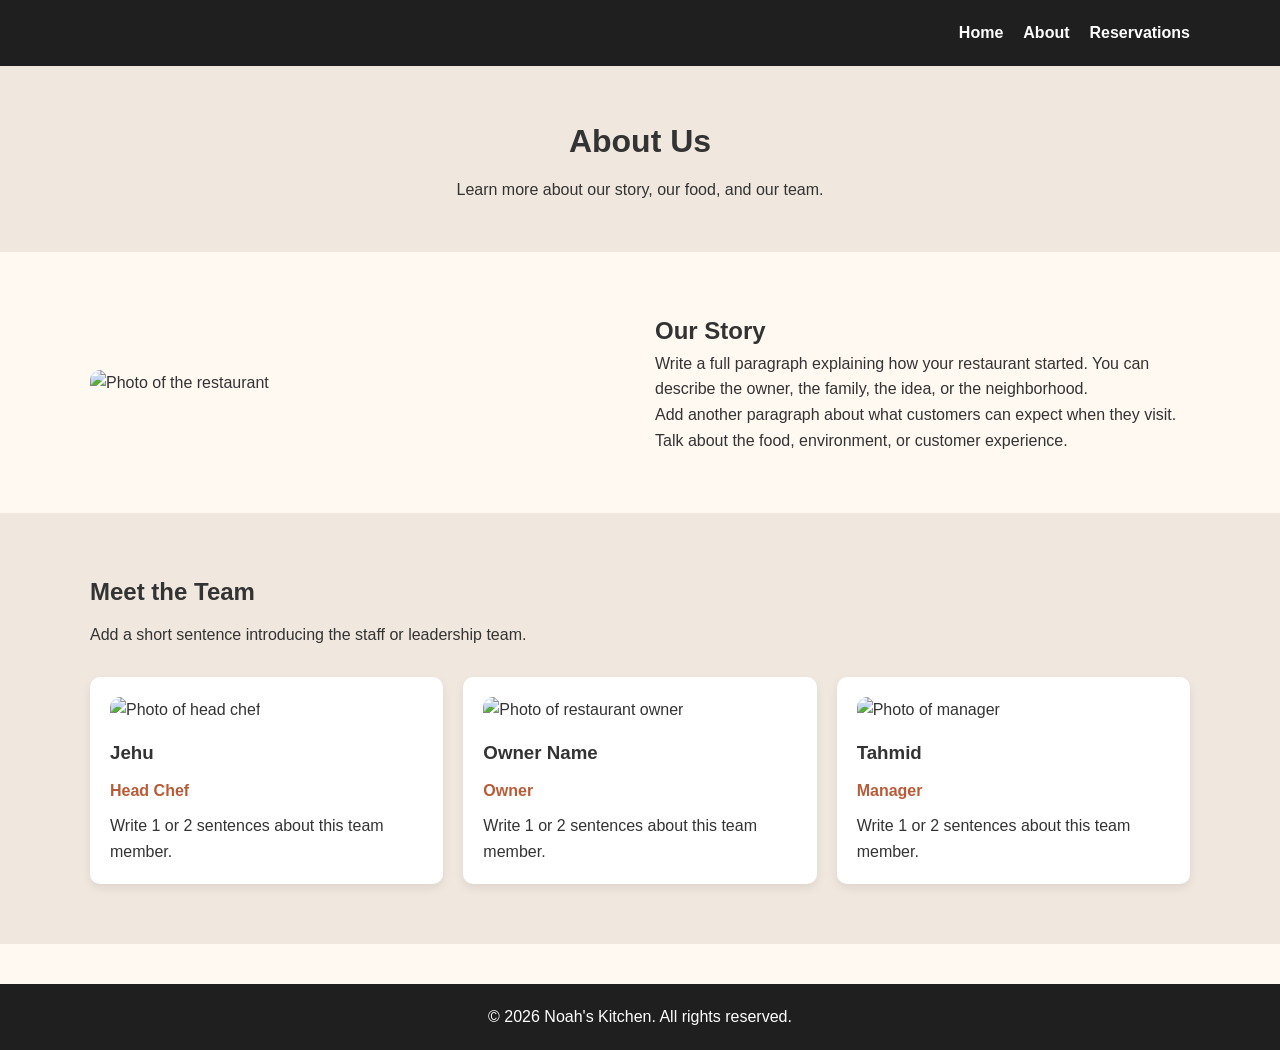
==== about.html @ 6036bc7d "Add files via upload" ====
<!DOCTYPE html>
<html lang="en">
<head>
  <meta charset="UTF-8">
  <meta name="viewport" content="width=device-width, initial-scale=1.0">
  <title> NOAH's Kitchen | About</title>
  <link rel="stylesheet" href="style.css">
</head>
<body>

  <!--
    WHEN THIS PAGE IS WORKING:
    Students should see the same navigation at the top,
    then a page heading, then a section with a restaurant photo and story,
    then a section introducing team members.
  -->

  <header class="site-header">
    <nav class="navbar">
      <h1 class="logo">   </h1>
      <ul class="nav-links">
        <li><a href="index.html">Home</a></li>
        <li><a href="about.html">About</a></li>
        <li><a href="reservations.html">Reservations</a></li>
      </ul>
    </nav>
  </header>

  <main>

    <!--
      PAGE BANNER
      WHEN THIS SECTION IS WORKING:
      This should look like a simple heading area at the top of the page.
    -->
    <section class="page-banner">
      <div class="container">
        <h2>About Us</h2>
        <p>Learn more about our story, our food, and our team.</p>
      </div>
    </section>

    <!--
      STORY SECTION
      WHEN THIS SECTION IS WORKING:
      There should be an image on one side and text on the other side.
      On smaller screens, the image and text may stack vertically.

      CHANGE NEEDED:
      - Add your own restaurant image
      - Replace the story text
      W3Schools search:
      - HTML images
      - HTML alt attribute
    -->
    <section class="content-section">
      <div class="container two-column">
        <div>
          <img src="images/restaurant.jpg" alt="Photo of the restaurant" class="about-image">
        </div>

        <div>
          <h2>Our Story</h2>
          <p>
            Write a full paragraph explaining how your restaurant started.
            You can describe the owner, the family, the idea, or the neighborhood.
          </p>
          <p>
            Add another paragraph about what customers can expect when they visit.
            Talk about the food, environment, or customer experience.
          </p>
        </div>
      </div>
    </section>

    <!--
      TEAM SECTION
      WHEN THIS SECTION IS WORKING:
      There should be 2 or 3 boxes showing team members.
      Each box should have an image, a name, a role, and a short description.

      CHANGE NEEDED:
      - Replace names
      - Replace roles
      - Replace text
      - Add your own team images
      W3Schools search:
      - CSS border radius
      - CSS object fit
    -->
    <section class="content-section alt-section">
      <div class="container">
        <h2>Meet the Team</h2>
        <p class="section-intro">
          Add a short sentence introducing the staff or leadership team.
        </p>

        <div class="card-row">
          <div class="team-card">
            <img src="images/team1.jpg" alt="Photo of head chef" class="team-image">
            <h3>Jehu</h3>
            <p class="role">Head Chef</p>
            <p>Write 1 or 2 sentences about this team member.</p>
          </div>

          <div class="team-card">
            <img src="images/team2.jpg" alt="Photo of restaurant owner" class="team-image">
            <h3>Owner Name</h3>
            <p class="role">Owner</p>
            <p>Write 1 or 2 sentences about this team member.</p>
          </div>

          <div class="team-card">
            <img src="images/team3.jpg" alt="Photo of manager" class="team-image">
            <h3>Tahmid</h3>
            <p class="role">Manager</p>
            <p>Write 1 or 2 sentences about this team member.</p>
          </div>
        </div>
      </div>
    </section>

  </main>

  <footer class="site-footer">
    <p>&copy; 2026 Noah's Kitchen. All rights reserved.</p>
  </footer>

</body>
</html>
---- style.css ----
/* =====================================================
   BASIC RESET
   WHEN THIS IS WORKING:
   All pages should have cleaner spacing and sizing.

   W3Schools search:
   - CSS box-sizing
   - CSS margin
   - CSS padding
===================================================== */
* {
  margin: 0;
  padding: 0;
  box-sizing: border-box;
}

/* =====================================================
   CHANGE NEEDED:
   Students should change these colors to match their brand.

   WHEN THIS IS WORKING:
   The whole site should have a consistent restaurant theme.

   W3Schools search:
   - CSS colors
   - CSS hex colors
===================================================== */
:root {
  --dark: #1f1f1f;
  --light: #fff9f2;
  --accent: #b85c38;
  --accent-hover: #94492d;
  --text: #333333;
  --white: #ffffff;
  --soft: #f0e7de;
}

/* =====================================================
   BODY STYLES
   WHEN THIS IS WORKING:
   Text should be easy to read and the page should have
   a soft background color.
===================================================== */
body { 
  
  font-family: Arial, Helvetica, sans-serif;
  background-color: var(--light);
  color: var(--text);
  line-height: 1.6;
}

/* =====================================================
   CONTAINER
   WHEN THIS IS WORKING:
   Content should not stretch too wide across the screen.
===================================================== */
.container {
  width: 90%;
  max-width: 1100px;
  margin: 0 auto;
}

/* =====================================================
   HEADER + NAVIGATION
   WHEN THIS IS WORKING:
   A dark navigation bar should appear at the top.
   The logo should be on one side and the links on the other.

   W3Schools search:
   - CSS flexbox
   - CSS justify-content
   - CSS align-items
===================================================== */
.site-header {
  background-color: var(--dark);
  color: var(--white);
}

.navbar {
  width: 90%;
  max-width: 1100px;
  margin: 0 auto;
  padding: 20px 0;

  display: flex;
  justify-content: space-between;
  align-items: center;
  gap: 20px;
}

.logo {
  font-size: 1.5rem;
}

.nav-links {
  list-style: none;
  display: flex;
  gap: 20px;
}

.nav-links a {
  color: var(--white);
  text-decoration: none;
  font-weight: bold;
}

/* CHANGE NEEDED:
   Students can change hover color if they want.
   WHEN THIS IS WORKING:
   Link color should change when the mouse moves over it.

   W3Schools search:
   - CSS hover
*/
.nav-links a:hover {
  color: var(--accent);
}

/* =====================================================
   HERO SECTION
   CHANGE NEEDED:
   Replace the hero image file path below with the correct image name.
   Make sure the image is saved inside the images folder.

   WHEN THIS IS WORKING:
   The home page should show a large background image with text
   centered on top of it.

   W3Schools search:
   - CSS background image
   - CSS background size
   - CSS background position
===================================================== */
.hero {
  min-height: 80vh;
  background-image:
    linear-gradient(rgba(0, 0, 0, 0.45), rgba(0, 0, 0, 0.45)),
    ;
  display: flex;
  justify-content: center;
  align-items: center;
  text-align: center;
  padding: 40px;
  background-image:url("jehushomecookedpasta.jpg");
  background-size:cover;
  background-position:center;
  background-repeat:no-repeat;
}

.hero-text {
  max-width: 700px;
  color: var(--white);
}

.tagline {
  font-size: 1rem;
  letter-spacing: 2px;
  text-transform: uppercase;
  margin-bottom: 15px;
}

.hero-text h2 {
  font-size: 3rem;
  margin-bottom: 15px;
}

.hero-text p {
  margin-bottom: 20px;
}

/* =====================================================
   BUTTON
   WHEN THIS IS WORKING:
   Buttons should have color, padding, and rounded corners.
===================================================== */
.btn {
  display: inline-block;
  background-color: var(--accent);
  color: var(--white);
  text-decoration: none;
  padding: 12px 22px;
  border-radius: 6px;
  font-weight: bold;
}

.btn:hover {
  background-color: var(--accent-hover);
}

/* =====================================================
   PAGE BANNER
   WHEN THIS IS WORKING:
   About and Reservations pages should have a simple heading section.
===================================================== */
.page-banner {
  background-color: var(--soft);
  text-align: center;
  padding: 50px 20px;
}

.page-banner h2 {
  font-size: 2rem;
  margin-bottom: 10px;
}

/* =====================================================
   CONTENT SECTIONS
   WHEN THIS IS WORKING:
   Each page section should have enough spacing above and below it.
===================================================== */
.content-section {
  padding: 60px 0;
}

.alt-section {
  background-color: var(--soft);
}

.section-intro {
  margin-top: 10px;
  margin-bottom: 30px;
}

/* =====================================================
   FLEX LAYOUTS
   WHEN THIS IS WORKING:
   Items should line up next to each other on larger screens.

   W3Schools search:
   - CSS flexbox
   - CSS gap
===================================================== */
.card-row {
  display: flex;
  gap: 20px;
  flex-wrap: wrap;
}

.two-column {
  display: flex;
  gap: 30px;
  flex-wrap: wrap;
  align-items: center;
}

.two-column > div {
  flex: 1 1 300px;
}

/* =====================================================
   INFO CARDS
   WHEN THIS IS WORKING:
   The three boxes on the home page should have a white background,
   padding, and a slight shadow.

   W3Schools search:
   - CSS box shadow
   - CSS border radius
===================================================== */
.info-card,
.team-card {
  background-color: var(--white);
  padding: 20px;
  border-radius: 10px;
  flex: 1 1 250px;
  box-shadow: 0 4px 10px rgba(0, 0, 0, 0.08);
}

.info-card h3,
.team-card h3 {
  margin-bottom: 10px;
}

.role {
  color: var(--accent);
  font-weight: bold;
  margin-bottom: 10px;
}

/* =====================================================
   ABOUT PAGE IMAGES
   CHANGE NEEDED:
   Make sure image file names match the files in the images folder.

   WHEN THIS IS WORKING:
   Images should fit nicely and not look stretched.
===================================================== */
.about-image {
  width: 100%;
  display: block;
  border-radius: 10px;
}

.team-image {
  width: 100%;
  height: 250px;
  object-fit: cover;
  border-radius: 10px;
  margin-bottom: 15px;
}

/* =====================================================
   FORM STYLES
   WHEN THIS IS WORKING:
   The reservation form should be centered and easy to read.

   W3Schools search:
   - CSS forms
   - CSS input
===================================================== */
.form-container {
  max-width: 800px;
}

.reservation-form {
  background-color: var(--white);
  padding: 30px;
  border-radius: 10px;
  box-shadow: 0 4px 10px rgba(0, 0, 0, 0.08);
}

.form-group {
  margin-bottom: 20px;
}

.form-row {
  display: flex;
  gap: 20px;
  flex-wrap: wrap;
}

.form-row .form-group {
  flex: 1 1 250px;
}

label {
  display: block;
  margin-bottom: 8px;
  font-weight: bold;
}

input,
select,
textarea {
  width: 100%;
  padding: 12px;
  border: 1px solid #cccccc;
  border-radius: 6px;
  font-size: 1rem;
}

/* CHANGE NEEDED:
   Students can research how :focus works.
   WHEN THIS IS WORKING:
   Inputs should show a colored outline when clicked.

   W3Schools search:
   - CSS focus
*/
input:focus,
select:focus,
textarea:focus {
  outline: 2px solid var(--accent);
  border-color: var(--accent);
}

/* =====================================================
   FOOTER
   WHEN THIS IS WORKING:
   A dark footer should appear at the bottom of each page.
===================================================== */
.site-footer {
  background-color: var(--dark);
  color: var(--white);
  text-align: center;
  padding: 20px;
  margin-top: 40px;
}

/* =====================================================
   RESPONSIVE DESIGN
   WHEN THIS IS WORKING:
   On smaller screens, the nav links and columns should stack.

   W3Schools search:
   - CSS media queries
===================================================== */
@media (max-width: 768px) {
  .navbar {
    flex-direction: column;
  }

  .nav-links {
    flex-direction: column;
    align-items: center;
  }

  .hero-text h2 {
    font-size: 2.2rem;
  }

  .two-column {
    flex-direction: column;
  }
}

/* =====================================================
   OPTIONAL COOL SNIPPETS
   These are NOT required.
   Students can plug them in if they finish early.
===================================================== */

/* OPTIONAL 1: Make cards lift slightly on hover
   W3Schools search:
   - CSS transform
   - CSS transition

.info-card,
.team-card {
  transition: transform 0.3s ease;
}

.info-card:hover,
.team-card:hover {
  transform: translateY(-8px);
}
*/

/* OPTIONAL 2: Make button grow slightly on hover

.btn {
  transition: transform 0.3s ease, background-color 0.3s ease;
}

.btn:hover {
  transform: scale(1.05);
}
*/

/* OPTIONAL 3: Add underline animation to nav links

.nav-links a {
  position: relative;
}

.nav-links a::after {
  content: "";
  position: absolute;
  left: 0;
  bottom: -4px;
  width: 0;
  height: 2px;
  background-color: var(--accent);
  transition: width 0.3s ease;
}

.nav-links a:hover::after {
  width: 100%;
}
*/
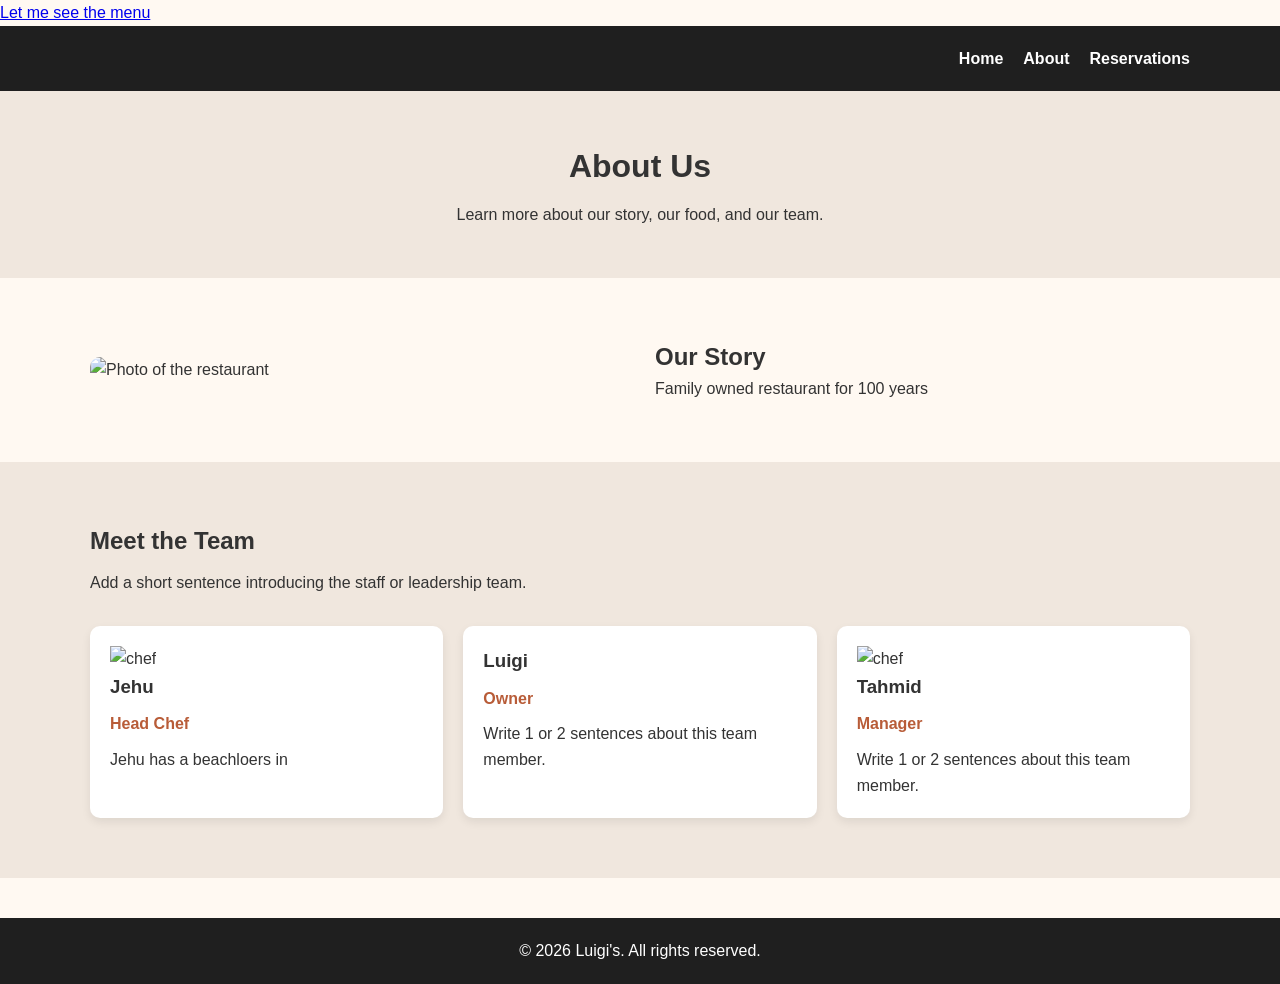
==== commit 6d539586: "resturant2" ====
--- a/about.html
+++ b/about.html
@@ -3,7 +3,8 @@
 <head>
   <meta charset="UTF-8">
   <meta name="viewport" content="width=device-width, initial-scale=1.0">
-  <title> NOAH's Kitchen | About</title>
+  <title> Luigi's| About</title>
+  <p><a href="#menu" class="w3-button w3-xxlarge w3-black">Let me see the menu</a></p>
   <link rel="stylesheet" href="style.css">
 </head>
 <body>
@@ -62,12 +63,10 @@
         <div>
           <h2>Our Story</h2>
           <p>
-            Write a full paragraph explaining how your restaurant started.
-            You can describe the owner, the family, the idea, or the neighborhood.
+            
           </p>
           <p>
-            Add another paragraph about what customers can expect when they visit.
-            Talk about the food, environment, or customer experience.
+            Family owned restaurant for 100 years 
           </p>
         </div>
       </div>
@@ -97,21 +96,21 @@
 
         <div class="card-row">
           <div class="team-card">
-            <img src="images/team1.jpg" alt="Photo of head chef" class="team-image">
+            <img src="https://copilot.microsoft.com/th/id/BCO.2acc8693-a0bc-4ebf-8446-74d85616c794.png" alt="chef" width="333" height="310">
             <h3>Jehu</h3>
             <p class="role">Head Chef</p>
-            <p>Write 1 or 2 sentences about this team member.</p>
+            <p.> Jehu has a beachloers in  </p>
           </div>
 
           <div class="team-card">
-            <img src="images/team2.jpg" alt="Photo of restaurant owner" class="team-image">
-            <h3>Owner Name</h3>
+            
+            <h3>Luigi</h3>
             <p class="role">Owner</p>
             <p>Write 1 or 2 sentences about this team member.</p>
           </div>
 
           <div class="team-card">
-            <img src="images/team3.jpg" alt="Photo of manager" class="team-image">
+             <img src="https://copilot.microsoft.com/th/id/BCO.6671ca23-6bbd-4826-b86e-13cc91f11db9.png" alt="chef" width="333" height="310">
             <h3>Tahmid</h3>
             <p class="role">Manager</p>
             <p>Write 1 or 2 sentences about this team member.</p>
@@ -123,7 +122,7 @@
   </main>
 
   <footer class="site-footer">
-    <p>&copy; 2026 Noah's Kitchen. All rights reserved.</p>
+    <p>&copy; 2026 Luigi's. All rights reserved.</p>
   </footer>
 
 </body>
--- a/style.css
+++ b/style.css
@@ -141,7 +141,8 @@
   align-items: center;
   text-align: center;
   padding: 40px;
-  background-image:url("jehushomecookedpasta.jpg");
+  background-image:url("foodsource.gif");
+  
   background-size:cover;
   background-position:center;
   background-repeat:no-repeat;
